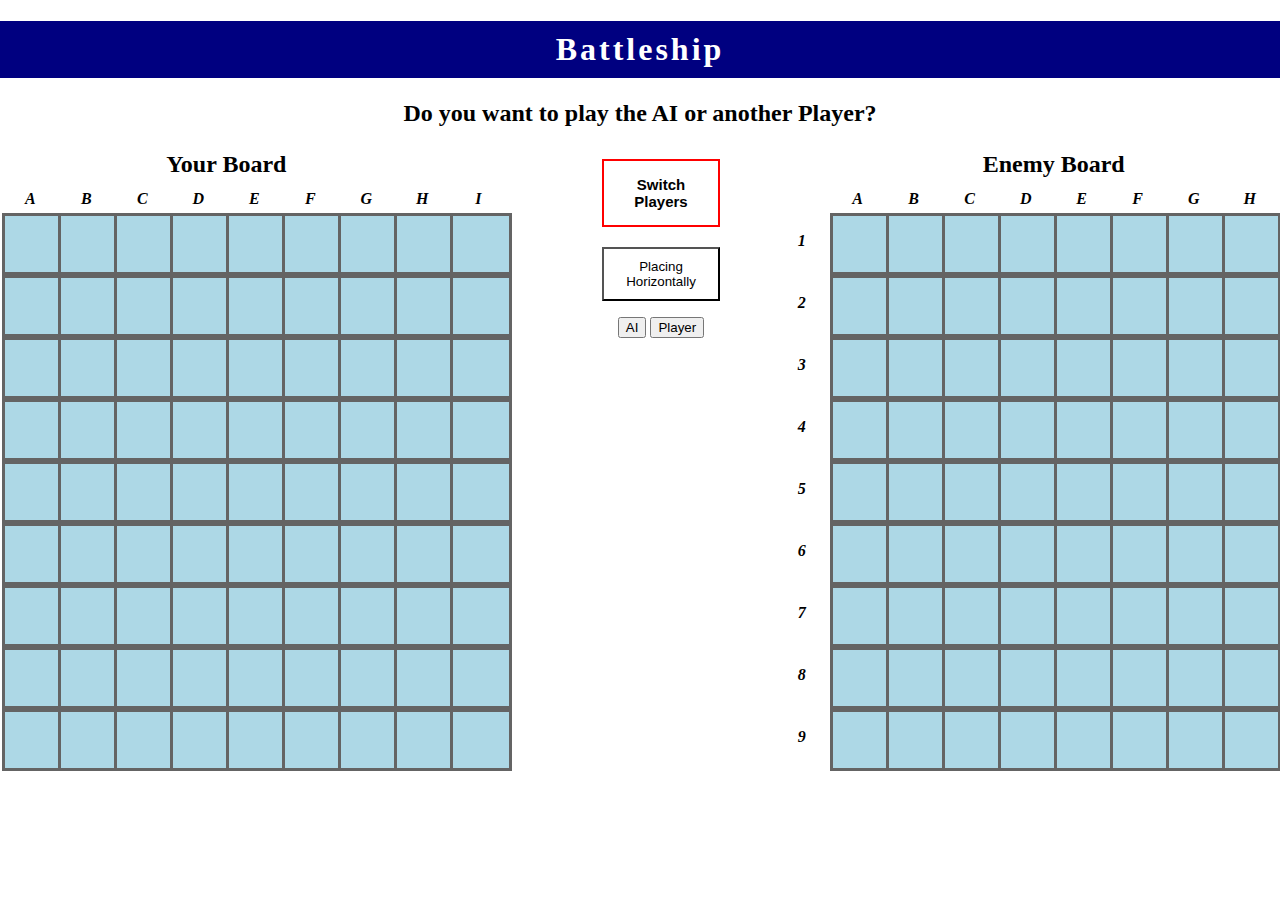
==== board.html @ 64b442ab "Merge branch 'master' of https://github.com/Coldparasite/EECS448_Project02" ====
<!DOCTYPE html>
<html>
<head>
    <link rel="stylesheet" type="text/css" href="style.css" />
	<script src="display.js"></script>
	<script src="battleship.js"></script>
	<script src="animations/particles.js"></script>
	<script src="animations/definitions.js"></script>
	<script src="animations/animation.js"></script>
	<script src="board.js"></script>
</head>
<body>

<h1>Battleship</h1>

<h2 id= "playerChoice">Do you want to play the AI or another Player?</h2>
<h2 id= "AIDifficulty" style= "visibility: hidden; position: absolute">Choose the difficulty of the AI</h2>
<h2 id="numShips" style= "visibility: hidden; position: absolute">How many ships do you want?</h2>
<h2 id="playersTurn"> </h2> <!-- This is where you place Player 1 or Player 2 whenever we swtich turns -->

<p id="ships"> </p>
<div id="interface" class="interface">
    <!-- BOARD B -->
    <div class="boardSeparator">
        <h2 id="boardlabelB", style="text-align: center;">Your Board</h2>
        <div class="grid-container boardB" id="boardB">
            <div class="numLabels">
                <div>1</div>
                <div>2</div>
                <div>3</div>
                <div>4</div>
                <div>5</div>
                <div>6</div>
                <div>7</div>
                <div>8</div>
                <div>9</div>
            </div>
            <div class="columnA">
                <div class="letterLabels" id="sampleCol">A</div>
                <div class="cell empty" id="B11" onclick="clickCheck(2,1,1)" onmouseover = "displayShip(1,1)" onmouseout = "hideShip()"></div>
                <div class="cell empty" id="B12" onclick="clickCheck(2,1,2)" onmouseover = "displayShip(1,2)" onmouseout = "hideShip()"></div>
                <div class="cell empty" id="B13" onclick="clickCheck(2,1,3)" onmouseover = "displayShip(1,3)" onmouseout = "hideShip()"></div>
                <div class="cell empty" id="B14" onclick="clickCheck(2,1,4)" onmouseover = "displayShip(1,4)" onmouseout = "hideShip()"></div>
                <div class="cell empty" id="B15" onclick="clickCheck(2,1,5)" onmouseover = "displayShip(1,5)" onmouseout = "hideShip()"></div>
                <div class="cell empty" id="B16" onclick="clickCheck(2,1,6)" onmouseover = "displayShip(1,6)" onmouseout = "hideShip()"></div>
                <div class="cell empty" id="B17" onclick="clickCheck(2,1,7)" onmouseover = "displayShip(1,7)" onmouseout = "hideShip()"></div>
                <div class="cell empty" id="B18" onclick="clickCheck(2,1,8)" onmouseover = "displayShip(1,8)" onmouseout = "hideShip()"></div>
                <div class="cell empty" id="B19" onclick="clickCheck(2,1,9)" onmouseover = "displayShip(1,9)" onmouseout = "hideShip()"></div>
            </div>
            <div class="columnB">
                <div class="letterLabels">B</div>
                <div class="cell empty" id="B21" onclick="clickCheck(2,2,1)" onmouseover = "displayShip(2,1)" onmouseout = "hideShip()"></div>
                <div class="cell empty" id="B22" onclick="clickCheck(2,2,2)" onmouseover = "displayShip(2,2)" onmouseout = "hideShip()"></div>
                <div class="cell empty" id="B23" onclick="clickCheck(2,2,3)" onmouseover = "displayShip(2,3)" onmouseout = "hideShip()"></div>
                <div class="cell empty" id="B24" onclick="clickCheck(2,2,4)" onmouseover = "displayShip(2,4)" onmouseout = "hideShip()"></div>
                <div class="cell empty" id="B25" onclick="clickCheck(2,2,5)" onmouseover = "displayShip(2,5)" onmouseout = "hideShip()"></div>
                <div class="cell empty" id="B26" onclick="clickCheck(2,2,6)" onmouseover = "displayShip(2,6)" onmouseout = "hideShip()"></div>
                <div class="cell empty" id="B27" onclick="clickCheck(2,2,7)" onmouseover = "displayShip(2,7)" onmouseout = "hideShip()"></div>
                <div class="cell empty" id="B28" onclick="clickCheck(2,2,8)" onmouseover = "displayShip(2,8)" onmouseout = "hideShip()"></div>
                <div class="cell empty" id="B29" onclick="clickCheck(2,2,9)" onmouseover = "displayShip(2,9)" onmouseout = "hideShip()"></div>
            </div>
            <div class="columnC">
                <div class="letterLabels">C</div>
                <div class="cell empty" id="B31" onclick="clickCheck(2,3,1)" onmouseover = "displayShip(3,1)" onmouseout = "hideShip()"></div>
                <div class="cell empty" id="B32" onclick="clickCheck(2,3,2)" onmouseover = "displayShip(3,2)" onmouseout = "hideShip()"></div>
                <div class="cell empty" id="B33" onclick="clickCheck(2,3,3)" onmouseover = "displayShip(3,3)" onmouseout = "hideShip()"></div>
                <div class="cell empty" id="B34" onclick="clickCheck(2,3,4)" onmouseover = "displayShip(3,4)" onmouseout = "hideShip()"></div>
                <div class="cell empty" id="B35" onclick="clickCheck(2,3,5)" onmouseover = "displayShip(3,5)" onmouseout = "hideShip()"></div>
                <div class="cell empty" id="B36" onclick="clickCheck(2,3,6)" onmouseover = "displayShip(3,6)" onmouseout = "hideShip()"></div>
                <div class="cell empty" id="B37" onclick="clickCheck(2,3,7)" onmouseover = "displayShip(3,7)" onmouseout = "hideShip()"></div>
                <div class="cell empty" id="B38" onclick="clickCheck(2,3,8)" onmouseover = "displayShip(3,8)" onmouseout = "hideShip()"></div>
                <div class="cell empty" id="B39" onclick="clickCheck(2,3,9)" onmouseover = "displayShip(3,9)" onmouseout = "hideShip()"></div>
            </div>
            <div class="columnD">
                <div class="letterLabels">D</div>
                <div class="cell empty" id="B41" onclick="clickCheck(2,4,1)" onmouseover = "displayShip(4,1)" onmouseout = "hideShip()"></div>
                <div class="cell empty" id="B42" onclick="clickCheck(2,4,2)" onmouseover = "displayShip(4,2)" onmouseout = "hideShip()"></div>
                <div class="cell empty" id="B43" onclick="clickCheck(2,4,3)" onmouseover = "displayShip(4,3)" onmouseout = "hideShip()"></div>
                <div class="cell empty" id="B44" onclick="clickCheck(2,4,4)" onmouseover = "displayShip(4,4)" onmouseout = "hideShip()"></div>
                <div class="cell empty" id="B45" onclick="clickCheck(2,4,5)" onmouseover = "displayShip(4,5)" onmouseout = "hideShip()"></div>
                <div class="cell empty" id="B46" onclick="clickCheck(2,4,6)" onmouseover = "displayShip(4,6)" onmouseout = "hideShip()"></div>
                <div class="cell empty" id="B47" onclick="clickCheck(2,4,7)" onmouseover = "displayShip(4,7)" onmouseout = "hideShip()"></div>
                <div class="cell empty" id="B48" onclick="clickCheck(2,4,8)" onmouseover = "displayShip(4,8)" onmouseout = "hideShip()"></div>
                <div class="cell empty" id="B49" onclick="clickCheck(2,4,9)" onmouseover = "displayShip(4,9)" onmouseout = "hideShip()"></div>
            </div>
            <div class="columnE">
                <div class="letterLabels">E</div>
                <div class="cell empty" id="B51" onclick="clickCheck(2,5,1)" onmouseover = "displayShip(5,1)" onmouseout = "hideShip()"></div>
                <div class="cell empty" id="B52" onclick="clickCheck(2,5,2)" onmouseover = "displayShip(5,2)" onmouseout = "hideShip()"></div>
                <div class="cell empty" id="B53" onclick="clickCheck(2,5,3)" onmouseover = "displayShip(5,3)" onmouseout = "hideShip()"></div>
                <div class="cell empty" id="B54" onclick="clickCheck(2,5,4)" onmouseover = "displayShip(5,4)" onmouseout = "hideShip()"></div>
                <div class="cell empty" id="B55" onclick="clickCheck(2,5,5)" onmouseover = "displayShip(5,5)" onmouseout = "hideShip()"></div>
                <div class="cell empty" id="B56" onclick="clickCheck(2,5,6)" onmouseover = "displayShip(5,6)" onmouseout = "hideShip()"></div>
                <div class="cell empty" id="B57" onclick="clickCheck(2,5,7)" onmouseover = "displayShip(5,7)" onmouseout = "hideShip()"></div>
                <div class="cell empty" id="B58" onclick="clickCheck(2,5,8)" onmouseover = "displayShip(5,8)" onmouseout = "hideShip()"></div>
                <div class="cell empty" id="B59" onclick="clickCheck(2,5,9)" onmouseover = "displayShip(5,9)" onmouseout = "hideShip()"></div>
            </div>
            <div class="columnF">
                <div class="letterLabels">F</div>
                <div class="cell empty" id="B61" onclick="clickCheck(2,6,1)" onmouseover = "displayShip(6,1)" onmouseout = "hideShip()"></div>
                <div class="cell empty" id="B62" onclick="clickCheck(2,6,2)" onmouseover = "displayShip(6,2)" onmouseout = "hideShip()"></div>
                <div class="cell empty" id="B63" onclick="clickCheck(2,6,3)" onmouseover = "displayShip(6,3)" onmouseout = "hideShip()"></div>
                <div class="cell empty" id="B64" onclick="clickCheck(2,6,4)" onmouseover = "displayShip(6,4)" onmouseout = "hideShip()"></div>
                <div class="cell empty" id="B65" onclick="clickCheck(2,6,5)" onmouseover = "displayShip(6,5)" onmouseout = "hideShip()"></div>
                <div class="cell empty" id="B66" onclick="clickCheck(2,6,6)" onmouseover = "displayShip(6,6)" onmouseout = "hideShip()"></div>
                <div class="cell empty" id="B67" onclick="clickCheck(2,6,7)" onmouseover = "displayShip(6,7)" onmouseout = "hideShip()"></div>
                <div class="cell empty" id="B68" onclick="clickCheck(2,6,8)" onmouseover = "displayShip(6,8)" onmouseout = "hideShip()"></div>
                <div class="cell empty" id="B69" onclick="clickCheck(2,6,9)" onmouseover = "displayShip(6,9)" onmouseout = "hideShip()"></div>
            </div>
            <div class="columnG">
                <div class="letterLabels">G</div>
                <div class="cell empty" id="B71" onclick="clickCheck(2,7,1)" onmouseover = "displayShip(7,1)" onmouseout = "hideShip()"></div>
                <div class="cell empty" id="B72" onclick="clickCheck(2,7,2)" onmouseover = "displayShip(7,2)" onmouseout = "hideShip()"></div>
                <div class="cell empty" id="B73" onclick="clickCheck(2,7,3)" onmouseover = "displayShip(7,3)" onmouseout = "hideShip()"></div>
                <div class="cell empty" id="B74" onclick="clickCheck(2,7,4)" onmouseover = "displayShip(7,4)" onmouseout = "hideShip()"></div>
                <div class="cell empty" id="B75" onclick="clickCheck(2,7,5)" onmouseover = "displayShip(7,5)" onmouseout = "hideShip()"></div>
				<div class="cell empty" id="B76" onclick="clickCheck(2,7,6)" onmouseover = "displayShip(7,6)" onmouseout = "hideShip()"></div>
                <div class="cell empty" id="B77" onclick="clickCheck(2,7,7)" onmouseover = "displayShip(7,7)" onmouseout = "hideShip()"></div>
                <div class="cell empty" id="B78" onclick="clickCheck(2,7,8)" onmouseover = "displayShip(7,8)" onmouseout = "hideShip()"></div>
                <div class="cell empty" id="B79" onclick="clickCheck(2,7,9)" onmouseover = "displayShip(7,9)" onmouseout = "hideShip()"></div>
            </div>
            <div class="columnH">
                <div class="letterLabels">H</div>
                <div class="cell empty" id="B81" onclick="clickCheck(2,8,1)" onmouseover = "displayShip(8,1)" onmouseout = "hideShip()"></div>
                <div class="cell empty" id="B82" onclick="clickCheck(2,8,2)" onmouseover = "displayShip(8,2)" onmouseout = "hideShip()"></div>
                <div class="cell empty" id="B83" onclick="clickCheck(2,8,3)" onmouseover = "displayShip(8,3)" onmouseout = "hideShip()"></div>
                <div class="cell empty" id="B84" onclick="clickCheck(2,8,4)" onmouseover = "displayShip(8,4)" onmouseout = "hideShip()"></div>
                <div class="cell empty" id="B85" onclick="clickCheck(2,8,5)" onmouseover = "displayShip(8,5)" onmouseout = "hideShip()"></div>
                <div class="cell empty" id="B86" onclick="clickCheck(2,8,6)" onmouseover = "displayShip(8,6)" onmouseout = "hideShip()"></div>
                <div class="cell empty" id="B87" onclick="clickCheck(2,8,7)" onmouseover = "displayShip(8,7)" onmouseout = "hideShip()"></div>
                <div class="cell empty" id="B88" onclick="clickCheck(2,8,8)" onmouseover = "displayShip(8,8)" onmouseout = "hideShip()"></div>
                <div class="cell empty" id="B89" onclick="clickCheck(2,8,9)" onmouseover = "displayShip(8,9)" onmouseout = "hideShip()"></div>
            </div>
            <div class="columnI">
                <div class="letterLabels">I</div>
                <div class="cell empty" id="B91" onclick="clickCheck(2,9,1)" onmouseover = "displayShip(9,1)" onmouseout = "hideShip()"></div>
                <div class="cell empty" id="B92" onclick="clickCheck(2,9,2)" onmouseover = "displayShip(9,2)" onmouseout = "hideShip()"></div>
                <div class="cell empty" id="B93" onclick="clickCheck(2,9,3)" onmouseover = "displayShip(9,3)" onmouseout = "hideShip()"></div>
                <div class="cell empty" id="B94" onclick="clickCheck(2,9,4)" onmouseover = "displayShip(9,4)" onmouseout = "hideShip()"></div>
                <div class="cell empty" id="B95" onclick="clickCheck(2,9,5)" onmouseover = "displayShip(9,5)" onmouseout = "hideShip()"></div>
                <div class="cell empty" id="B96" onclick="clickCheck(2,9,6)" onmouseover = "displayShip(9,6)" onmouseout = "hideShip()"></div>
                <div class="cell empty" id="B97" onclick="clickCheck(2,9,7)" onmouseover = "displayShip(9,7)" onmouseout = "hideShip()"></div>
                <div class="cell empty" id="B98" onclick="clickCheck(2,9,8)" onmouseover = "displayShip(9,8)" onmouseout = "hideShip()"></div>
                <div class="cell empty" id="B99" onclick="clickCheck(2,9,9)" onmouseover = "displayShip(9,9)" onmouseout = "hideShip()"></div>
            </div>

        </div>
    </div>

	<div id="buttons" class="buttons">
    <button id="ready" onclick="drawBoards()" style="display:none">Ready</button>
    <button id="switch" onclick="switchPlayer()">Switch Players</button>
    <br>
    <button onclick="toggleDirection()" id="toggleDir">Placing Horizontally</button>


<div class= "playerButtons">
    <button onclick= "AIChoice(1)" id= "1Button">AI</button>
    <button onclick= "AIChoice(2)" id= "2Button">Player</button>
</div>

<div class= "difficultyButtons" id= "visibleButtons" style= "visibility: hidden">
    <button onclick= "AILevel(1)" id= "1Difficulty">Easy</button>
    <button onclick= "AILevel(2)" id= "2Difficulty">Medium</button>
    <button onclick= "AILevel(3)" id= "3Difficulty">Hard</button>

</div>

<div class="shipButtons" id= "visibleButtons2" style= "visibility: hidden">
    <button onclick="numShipFunction(1)" id="1Ship">1</button>
    <button onclick="numShipFunction(2)" id="2Ship">2</button>
    <button onclick="numShipFunction(3)" id="3Ship">3</button>
    <button onclick="numShipFunction(4)" id="4Ship">4</button>
    <button onclick="numShipFunction(5)" id="5Ship">5</button>
</div>
<h2 id="result"></h2>

<br>
</div>

    <!-- BOARD A -->
    <div class="boardSeparator">
        <h2 id="boardlabelA", style="text-align: center;">Enemy Board</h2>
        <div class="grid-container boardA" id="boardA">
            <div class="numLabels">
                <div>1</div>
                <div>2</div>
                <div>3</div>
                <div>4</div>
                <div>5</div>
                <div>6</div>
                <div>7</div>
                <div>8</div>
                <div>9</div>
            </div>
            <div class="columnA">
                <div class="letterLabels">A</div>
                <div class="cell empty" id="A11" onclick="clickCheck(1,1,1)"></div>
                <div class="cell empty" id="A12" onclick="clickCheck(1,1,2)"></div>
                <div class="cell empty" id="A13" onclick="clickCheck(1,1,3)"></div>
                <div class="cell empty" id="A14" onclick="clickCheck(1,1,4)"></div>
                <div class="cell empty" id="A15" onclick="clickCheck(1,1,5)"></div>
                <div class="cell empty" id="A16" onclick="clickCheck(1,1,6)"></div>
                <div class="cell empty" id="A17" onclick="clickCheck(1,1,7)"></div>
                <div class="cell empty" id="A18" onclick="clickCheck(1,1,8)"></div>
                <div class="cell empty" id="A19" onclick="clickCheck(1,1,9)"></div>
            </div>
            <div class="columnB">
                <div class="letterLabels">B</div>
                <div class="cell empty" id="A21" onclick="clickCheck(1,2,1)"></div>
                <div class="cell empty" id="A22" onclick="clickCheck(1,2,2)"></div>
                <div class="cell empty" id="A23" onclick="clickCheck(1,2,3)"></div>
                <div class="cell empty" id="A24" onclick="clickCheck(1,2,4)"></div>
                <div class="cell empty" id="A25" onclick="clickCheck(1,2,5)"></div>
                <div class="cell empty" id="A26" onclick="clickCheck(1,2,6)"></div>
                <div class="cell empty" id="A27" onclick="clickCheck(1,2,7)"></div>
                <div class="cell empty" id="A28" onclick="clickCheck(1,2,8)"></div>
                <div class="cell empty" id="A29" onclick="clickCheck(1,2,9)"></div>
            </div>
            <div class="columnC">
                <div class="letterLabels">C</div>
                <div class="cell empty" id="A31" onclick="clickCheck(1,3,1)"></div>
                <div class="cell empty" id="A32" onclick="clickCheck(1,3,2)"></div>
                <div class="cell empty" id="A33" onclick="clickCheck(1,3,3)"></div>
                <div class="cell empty" id="A34" onclick="clickCheck(1,3,4)"></div>
                <div class="cell empty" id="A35" onclick="clickCheck(1,3,5)"></div>
                <div class="cell empty" id="A36" onclick="clickCheck(1,3,6)"></div>
                <div class="cell empty" id="A37" onclick="clickCheck(1,3,7)"></div>
                <div class="cell empty" id="A38" onclick="clickCheck(1,3,8)"></div>
                <div class="cell empty" id="A39" onclick="clickCheck(1,3,9)"></div>
            </div>
            <div class="columnD">
                <div class="letterLabels">D</div>
                <div class="cell empty" id="A41" onclick="clickCheck(1,4,1)"></div>
                <div class="cell empty" id="A42" onclick="clickCheck(1,4,2)"></div>
                <div class="cell empty" id="A43" onclick="clickCheck(1,4,3)"></div>
                <div class="cell empty" id="A44" onclick="clickCheck(1,4,4)"></div>
                <div class="cell empty" id="A45" onclick="clickCheck(1,4,5)"></div>
                <div class="cell empty" id="A46" onclick="clickCheck(1,4,6)"></div>
                <div class="cell empty" id="A47" onclick="clickCheck(1,4,7)"></div>
                <div class="cell empty" id="A48" onclick="clickCheck(1,4,8)"></div>
                <div class="cell empty" id="A49" onclick="clickCheck(1,4,9)"></div>
            </div>
            <div class="columnE">
                <div class="letterLabels">E</div>
                <div class="cell empty" id="A51" onclick="clickCheck(1,5,1)"></div>
                <div class="cell empty" id="A52" onclick="clickCheck(1,5,2)"></div>
                <div class="cell empty" id="A53" onclick="clickCheck(1,5,3)"></div>
                <div class="cell empty" id="A54" onclick="clickCheck(1,5,4)"></div>
                <div class="cell empty" id="A55" onclick="clickCheck(1,5,5)"></div>
                <div class="cell empty" id="A56" onclick="clickCheck(1,5,6)"></div>
                <div class="cell empty" id="A57" onclick="clickCheck(1,5,7)"></div>
                <div class="cell empty" id="A58" onclick="clickCheck(1,5,8)"></div>
                <div class="cell empty" id="A59" onclick="clickCheck(1,5,9)"></div>
            </div>
            <div class="columnF">
                <div class="letterLabels">F</div>
                <div class="cell empty" id="A61" onclick="clickCheck(1,6,1)"></div>
                <div class="cell empty" id="A62" onclick="clickCheck(1,6,2)"></div>
                <div class="cell empty" id="A63" onclick="clickCheck(1,6,3)"></div>
                <div class="cell empty" id="A64" onclick="clickCheck(1,6,4)"></div>
                <div class="cell empty" id="A65" onclick="clickCheck(1,6,5)"></div>
                <div class="cell empty" id="A66" onclick="clickCheck(1,6,6)"></div>
                <div class="cell empty" id="A67" onclick="clickCheck(1,6,7)"></div>
                <div class="cell empty" id="A68" onclick="clickCheck(1,6,8)"></div>
                <div class="cell empty" id="A69" onclick="clickCheck(1,6,9)"></div>
            </div>
            <div class="columnG">
                <div class="letterLabels">G</div>
                <div class="cell empty" id="A71" onclick="clickCheck(1,7,1)"></div>
                <div class="cell empty" id="A72" onclick="clickCheck(1,7,2)"></div>
                <div class="cell empty" id="A73" onclick="clickCheck(1,7,3)"></div>
                <div class="cell empty" id="A74" onclick="clickCheck(1,7,4)"></div>
                <div class="cell empty" id="A75" onclick="clickCheck(1,7,5)"></div>
                <div class="cell empty" id="A76" onclick="clickCheck(1,7,6)"></div>
                <div class="cell empty" id="A77" onclick="clickCheck(1,7,7)"></div>
                <div class="cell empty" id="A78" onclick="clickCheck(1,7,8)"></div>
                <div class="cell empty" id="A79" onclick="clickCheck(1,7,9)"></div>
            </div>
            <div class="columnH">
                <div class="letterLabels">H</div>
                <div class="cell empty" id="A81" onclick="clickCheck(1,8,1)"></div>
                <div class="cell empty" id="A82" onclick="clickCheck(1,8,2)"></div>
                <div class="cell empty" id="A83" onclick="clickCheck(1,8,3)"></div>
                <div class="cell empty" id="A84" onclick="clickCheck(1,8,4)"></div>
                <div class="cell empty" id="A85" onclick="clickCheck(1,8,5)"></div>
                <div class="cell empty" id="A86" onclick="clickCheck(1,8,6)"></div>
                <div class="cell empty" id="A87" onclick="clickCheck(1,8,7)"></div>
                <div class="cell empty" id="A88" onclick="clickCheck(1,8,8)"></div>
                <div class="cell empty" id="A89" onclick="clickCheck(1,8,9)"></div>
            </div>
            <div class="columnI">
                <div class="letterLabels">I</div>
                <div class="cell empty" id="A91" onclick="clickCheck(1,9,1)"></div>
                <div class="cell empty" id="A92" onclick="clickCheck(1,9,2)"></div>
                <div class="cell empty" id="A93" onclick="clickCheck(1,9,3)"></div>
                <div class="cell empty" id="A94" onclick="clickCheck(1,9,4)"></div>
                <div class="cell empty" id="A95" onclick="clickCheck(1,9,5)"></div>
                <div class="cell empty" id="A96" onclick="clickCheck(1,9,6)"></div>
                <div class="cell empty" id="A97" onclick="clickCheck(1,9,7)"></div>
                <div class="cell empty" id="A98" onclick="clickCheck(1,9,8)"></div>
                <div class="cell empty" id="A99" onclick="clickCheck(1,9,9)"></div>
            </div>
        </div>
    </div>
 </div>
  <!-- Player ships -->
  <img id = "firstShip" src = "assets/patrolship.png" style = "visibility: hidden;position:absolute;z-index: 2; left: 100; top: 100; width: 56px; height: 56px;pointer-events: none; overflow:hidden">
  <img id = "secondShip" src = "assets/submarine.png" style = "visibility: hidden;position:absolute;z-index: 2; left: 100; top: 100; width: 112px; height: 56px;pointer-events: none;overflow:hidden">
  <img id = "thirdShip" src = "assets/cruiser.png" style = "visibility: hidden;position:absolute;z-index: 2; left: 100; top: 100; width: 168px; height: 56px;pointer-events: none;overflow:hidden">
  <img id = "fourthShip" src = "assets/battleship.png" style = "visibility: hidden;position:absolute;z-index: 2; left: 100; top: 100; width: 224px; height: 56px;pointer-events: none;overflow:hidden">
  <img id = "fifthShip" src = "assets/aircarrier.png" style = "visibility: hidden;position:absolute;z-index: 2; left: 100; top: 100; width: 280px; height: 56px;pointer-events: none;overflow:hidden">

  <!-- Default hit animation frames -->
  <img id = "hit1" src = "assets/Animations/hit1.png" style = "visibility: hidden;position:absolute;width: 56px; height: 56px;pointer-events: none;">
  <img id = "hit2" src = "assets/Animations/hit2.png" style = "visibility: hidden;position:absolute;width: 56px; height: 56px;pointer-events: none;">
  <img id = "hit3" src = "assets/Animations/hit3.png" style = "visibility: hidden;position:absolute;width: 56px; height: 56px;pointer-events: none;">
  <img id = "hit4" src = "assets/Animations/hit4.png" style = "visibility: hidden;position:absolute;width: 56px; height: 56px;pointer-events: none;">
  <img id = "hit5" src = "assets/Animations/hit5.png" style = "visibility: hidden;position:absolute;width: 56px; height: 56px;pointer-events: none;">
  <img id = "hit6" src = "assets/Animations/hit6.png" style = "visibility: hidden;position:absolute;width: 56px; height: 56px;pointer-events: none;">
  <img id = "hit7" src = "assets/Animations/hit7.png" style = "visibility: hidden;position:absolute;width: 56px; height: 56px;pointer-events: none;">
  <img id = "hit8" src = "assets/Animations/hit8.png" style = "visibility: hidden;position:absolute;width: 56px; height: 56px;pointer-events: none;">

  <!-- Default splash animation frames-->
  <img id = "splash1" src = "assets/Animations/splash1.png" style = "visibility: hidden;position:absolute;width: 56px; height: 56px;pointer-events: none;">
  <img id = "splash2" src = "assets/Animations/splash2.png" style = "visibility: hidden;position:absolute;width: 56px; height: 56px;pointer-events: none;">
  <img id = "splash3" src = "assets/Animations/splash3.png" style = "visibility: hidden;position:absolute;width: 56px; height: 56px;pointer-events: none;">
  <img id = "splash4" src = "assets/Animations/splash4.png" style = "visibility: hidden;position:absolute;width: 56px; height: 56px;pointer-events: none;">
  <img id = "splash5" src = "assets/Animations/splash5.png" style = "visibility: hidden;position:absolute;width: 56px; height: 56px;pointer-events: none;">

  <canvas id="canvas" width=1445 height=1050 class="canvas"></canvas>

  <img id = "ship2death1" src = "assets/Animations/ship2death1.png" style = "visibility: hidden;position:absolute;width: 112px; height: 56px;pointer-events: none;">
  <img id = "ship2death2" src = "assets/Animations/ship2death2.png" style = "visibility: hidden;position:absolute;width: 112px; height: 56px;pointer-events: none;">
  <img id = "ship2death3" src = "assets/Animations/ship2death3.png" style = "visibility: hidden;position:absolute;width: 112px; height: 56px;pointer-events: none;">
  <img id = "ship2death4" src = "assets/Animations/ship2death4.png" style = "visibility: hidden;position:absolute;width: 112px; height: 56px;pointer-events: none;">
  <img id = "ship2death5" src = "assets/Animations/ship2death5.png" style = "visibility: hidden;position:absolute;width: 112px; height: 56px;pointer-events: none;">
  <img id = "ship2death6" src = "assets/Animations/ship2death6.png" style = "visibility: hidden;position:absolute;width: 112px; height: 56px;pointer-events: none;">

  <img id = "ship3death1" src = "assets/Animations/ship3death1.png" style = "visibility: hidden;position:absolute;width: 168px; height: 56px;pointer-events: none;">
  <img id = "ship3death2" src = "assets/Animations/ship3death2.png" style = "visibility: hidden;position:absolute;width: 168px; height: 56px;pointer-events: none;">
  <img id = "ship3death3" src = "assets/Animations/ship3death3.png" style = "visibility: hidden;position:absolute;width: 168px; height: 56px;pointer-events: none;">
  <img id = "ship3death4" src = "assets/Animations/ship3death4.png" style = "visibility: hidden;position:absolute;width: 168px; height: 56px;pointer-events: none;">
  <img id = "ship3death5" src = "assets/Animations/ship3death5.png" style = "visibility: hidden;position:absolute;width: 168px; height: 56px;pointer-events: none;">
  <img id = "ship3death6" src = "assets/Animations/ship3death6.png" style = "visibility: hidden;position:absolute;width: 168px; height: 56px;pointer-events: none;">

  <img id = "ship4death1" src = "assets/Animations/ship4death1.png" style = "visibility: hidden;position:absolute;width: 224px; height: 56px;pointer-events: none;">
  <img id = "ship4death2" src = "assets/Animations/ship4death2.png" style = "visibility: hidden;position:absolute;width: 224px; height: 56px;pointer-events: none;">
  <img id = "ship4death3" src = "assets/Animations/ship4death3.png" style = "visibility: hidden;position:absolute;width: 224px; height: 56px;pointer-events: none;">
  <img id = "ship4death4" src = "assets/Animations/ship4death4.png" style = "visibility: hidden;position:absolute;width: 224px; height: 56px;pointer-events: none;">
  <img id = "ship4death5" src = "assets/Animations/ship4death5.png" style = "visibility: hidden;position:absolute;width: 224px; height: 56px;pointer-events: none;">
  <img id = "ship4death6" src = "assets/Animations/ship4death6.png" style = "visibility: hidden;position:absolute;width: 224px; height: 56px;pointer-events: none;">

  <img id = "ship5death1" src = "assets/Animations/ship5death1.png" style = "visibility: hidden;position:absolute;width: 280px; height: 56px;pointer-events: none;">
  <img id = "ship5death2" src = "assets/Animations/ship5death2.png" style = "visibility: hidden;position:absolute;width: 280px; height: 56px;pointer-events: none;">
  <img id = "ship5death3" src = "assets/Animations/ship5death3.png" style = "visibility: hidden;position:absolute;width: 280px; height: 56px;pointer-events: none;">
  <img id = "ship5death4" src = "assets/Animations/ship5death4.png" style = "visibility: hidden;position:absolute;width: 280px; height: 56px;pointer-events: none;">
  <img id = "ship5death5" src = "assets/Animations/ship5death5.png" style = "visibility: hidden;position:absolute;width: 280px; height: 56px;pointer-events: none;">
  <img id = "ship5death6" src = "assets/Animations/ship5death6.png" style = "visibility: hidden;position:absolute;width: 280px; height: 56px;pointer-events: none;">

  <audio id = "backGroundMusic">
    <source src = "assets/battleshipMusic.mp4" type = "audio/mpeg">
  </audio>

  <script>
    var musicBack = document.getElementById("backGroundMusic");
    musicBack.volume = 0.1;
    musicBack.play();
    musicBack.loop = true;
  </script>
 </body>
</html>
---- style.css ----
html, body {
	width: 100%;
	height: 100%;
	margin: 0;
	overflow: hidden;
	display: block;
}

p {
	margin-block-start: 0.5em;
    margin-block-end: 0.5em;
}

h1{
    text-align: center;
    color: white;
    background-color:navy;
    padding: 10px;
    letter-spacing: 3px;
}

h2 {
	margin-block-start: 0.5em;
    margin-block-end: 0.5em;
    text-align: center;
}

.interface {
	display: flex;
	justify-content: center;
}

.buttons {
	padding-left: 96px;
	padding-right: 54px;
}

.shipButtons {
    text-align: center;
}

.playerButtons{
	padding-top: 16px;
    text-align: center;
}

.difficultyButtons{
	display: none;
    text-align: center;
}

#ships {
    text-align: center;
}

.letterLabels{
    font-style: oblique;
    font-weight: bold;
    text-align: center;
    padding-bottom: 5px;
    z-index: 1;
}

.canvas {
	left: 0px;
	top: 0px;
	pointer-events: none;
	position: absolute;
	z-index: 3;
}

.numLabels {
    font-style: oblique;
    font-weight: bold;
    padding-top: 20px;
}

.grid-container {
    display: grid;
    grid-template-columns: repeat(10, 56px);
	justify-content: center;
}

.numLabels{
    font-style: oblique;
    font-weight: bold;
    line-height: 62px;
    text-align: center;
}

.column {
    display: table-row;
}

.cell {
  border: 3px solid rgb(100, 100, 100);
  color: white;
  text-align: center;
  vertical-align: middle;
  line-height: 56px;
  height: 56px;
  width: 56px;
}
#buttons{
  text-align: center;
  padding-bottom: 16px;

}
#switch {
    border: 2px solid red;
    color: black;
    background-color: white;
    font-size: 15px;
    font-weight: bold;
    text-align: center;
    padding: 15px 30px;
    margin-top: 20px;
    margin-bottom: 20px;
    align-content: center;
}

#ready{
    border: 2px solid red;
    color: black;
    background-color: white;
    font-size: 15px;
    font-weight: bold;
    text-align: center;
    padding: 15px 30px;
    margin-top: 20px;
    margin-bottom: 20px;
    align-content: center;
}
#boardContainer{
  display:flex;
  justify-content: center

}

#switch:hover, #ready:hover {
    background-color: red;
    border: none;
    color: white;
    padding: 17px 32px;
    cursor: pointer;
}

.red{
    background-color: red;
}

.grey{
    background-color: darkgray;
}

.empty{
    background-color: lightblue;
}

.miss{
    background-color:rgb(4, 54, 100);
}
.sunk{
    background-color:rgb(24, 27, 33);
}

#result{
    text-align: center;
    font-size: large;
    font-weight: bold;
    color: blue;
}
#toggleDir {
    background-color: white;
    padding: 10px;
    color: black;
}

#toggleDir:hover {
    background-color: lightblue;
}

}
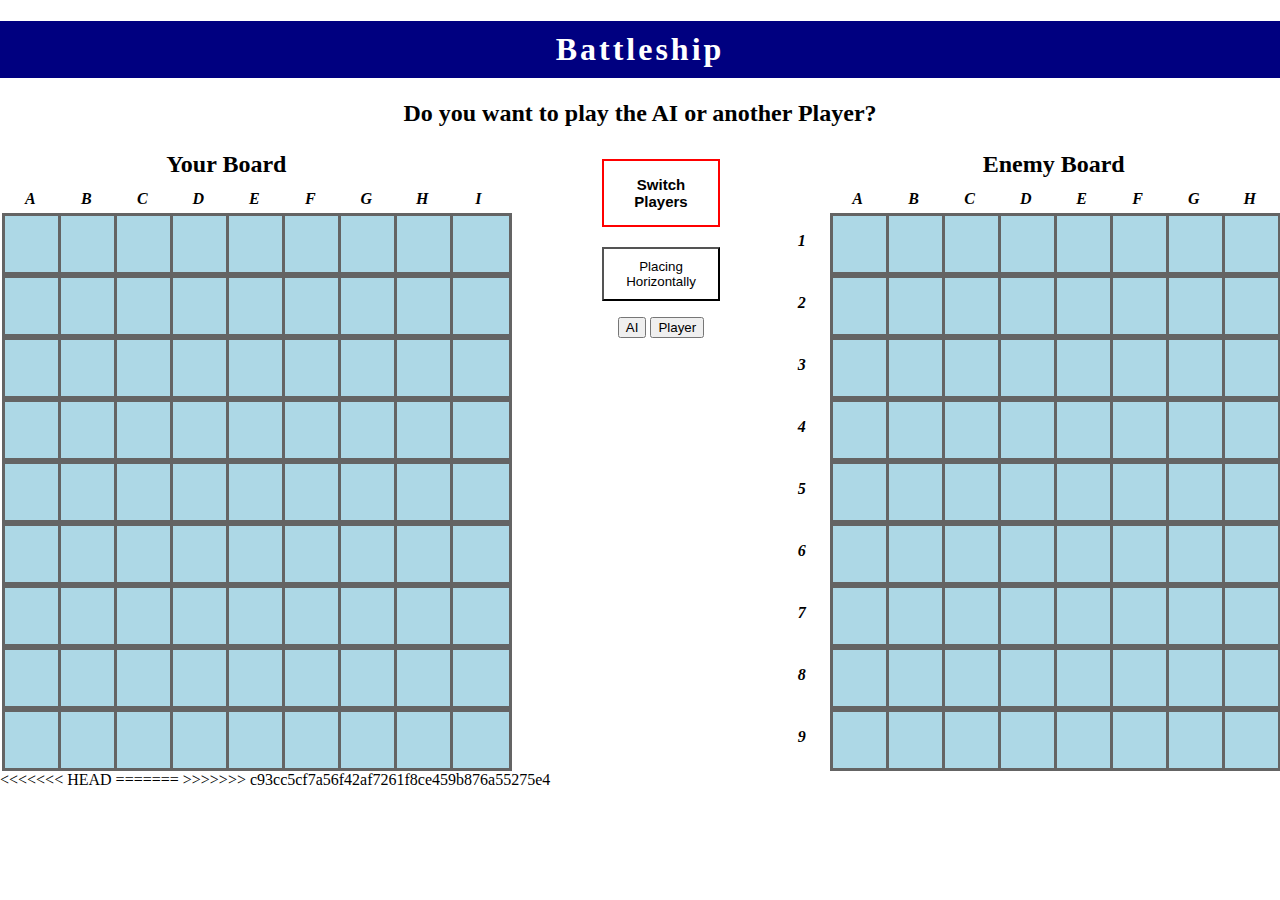
==== commit 1845bcbd: "Fixed merge conflict" ====
--- a/board.html
+++ b/board.html
@@ -330,6 +330,7 @@
 
   <canvas id="canvas" width=1445 height=1050 class="canvas"></canvas>
 
+  <!-- Default destruction animation frames for the Submarine-->
   <img id = "ship2death1" src = "assets/Animations/ship2death1.png" style = "visibility: hidden;position:absolute;width: 112px; height: 56px;pointer-events: none;">
   <img id = "ship2death2" src = "assets/Animations/ship2death2.png" style = "visibility: hidden;position:absolute;width: 112px; height: 56px;pointer-events: none;">
   <img id = "ship2death3" src = "assets/Animations/ship2death3.png" style = "visibility: hidden;position:absolute;width: 112px; height: 56px;pointer-events: none;">
@@ -337,6 +338,7 @@
   <img id = "ship2death5" src = "assets/Animations/ship2death5.png" style = "visibility: hidden;position:absolute;width: 112px; height: 56px;pointer-events: none;">
   <img id = "ship2death6" src = "assets/Animations/ship2death6.png" style = "visibility: hidden;position:absolute;width: 112px; height: 56px;pointer-events: none;">
 
+  <!-- Default destruction animation frames for the Cruiser-->
   <img id = "ship3death1" src = "assets/Animations/ship3death1.png" style = "visibility: hidden;position:absolute;width: 168px; height: 56px;pointer-events: none;">
   <img id = "ship3death2" src = "assets/Animations/ship3death2.png" style = "visibility: hidden;position:absolute;width: 168px; height: 56px;pointer-events: none;">
   <img id = "ship3death3" src = "assets/Animations/ship3death3.png" style = "visibility: hidden;position:absolute;width: 168px; height: 56px;pointer-events: none;">
@@ -344,6 +346,7 @@
   <img id = "ship3death5" src = "assets/Animations/ship3death5.png" style = "visibility: hidden;position:absolute;width: 168px; height: 56px;pointer-events: none;">
   <img id = "ship3death6" src = "assets/Animations/ship3death6.png" style = "visibility: hidden;position:absolute;width: 168px; height: 56px;pointer-events: none;">
 
+  <!-- Default destruction animation frames for the Battleship-->
   <img id = "ship4death1" src = "assets/Animations/ship4death1.png" style = "visibility: hidden;position:absolute;width: 224px; height: 56px;pointer-events: none;">
   <img id = "ship4death2" src = "assets/Animations/ship4death2.png" style = "visibility: hidden;position:absolute;width: 224px; height: 56px;pointer-events: none;">
   <img id = "ship4death3" src = "assets/Animations/ship4death3.png" style = "visibility: hidden;position:absolute;width: 224px; height: 56px;pointer-events: none;">
@@ -351,6 +354,7 @@
   <img id = "ship4death5" src = "assets/Animations/ship4death5.png" style = "visibility: hidden;position:absolute;width: 224px; height: 56px;pointer-events: none;">
   <img id = "ship4death6" src = "assets/Animations/ship4death6.png" style = "visibility: hidden;position:absolute;width: 224px; height: 56px;pointer-events: none;">
 
+  <!-- Default destruction animation frames for the Aircraft carrier-->
   <img id = "ship5death1" src = "assets/Animations/ship5death1.png" style = "visibility: hidden;position:absolute;width: 280px; height: 56px;pointer-events: none;">
   <img id = "ship5death2" src = "assets/Animations/ship5death2.png" style = "visibility: hidden;position:absolute;width: 280px; height: 56px;pointer-events: none;">
   <img id = "ship5death3" src = "assets/Animations/ship5death3.png" style = "visibility: hidden;position:absolute;width: 280px; height: 56px;pointer-events: none;">
@@ -358,15 +362,18 @@
   <img id = "ship5death5" src = "assets/Animations/ship5death5.png" style = "visibility: hidden;position:absolute;width: 280px; height: 56px;pointer-events: none;">
   <img id = "ship5death6" src = "assets/Animations/ship5death6.png" style = "visibility: hidden;position:absolute;width: 280px; height: 56px;pointer-events: none;">
 
+<<<<<<< HEAD
   <audio id = "backGroundMusic">
     <source src = "assets/battleshipMusic.mp4" type = "audio/mpeg">
   </audio>
 
   <script>
     var musicBack = document.getElementById("backGroundMusic");
-    musicBack.volume = 0.1;
+    musicBack.volume = 0;
     musicBack.play();
     musicBack.loop = true;
   </script>
+=======
+>>>>>>> c93cc5cf7a56f42af7261f8ce459b876a55275e4
  </body>
 </html>
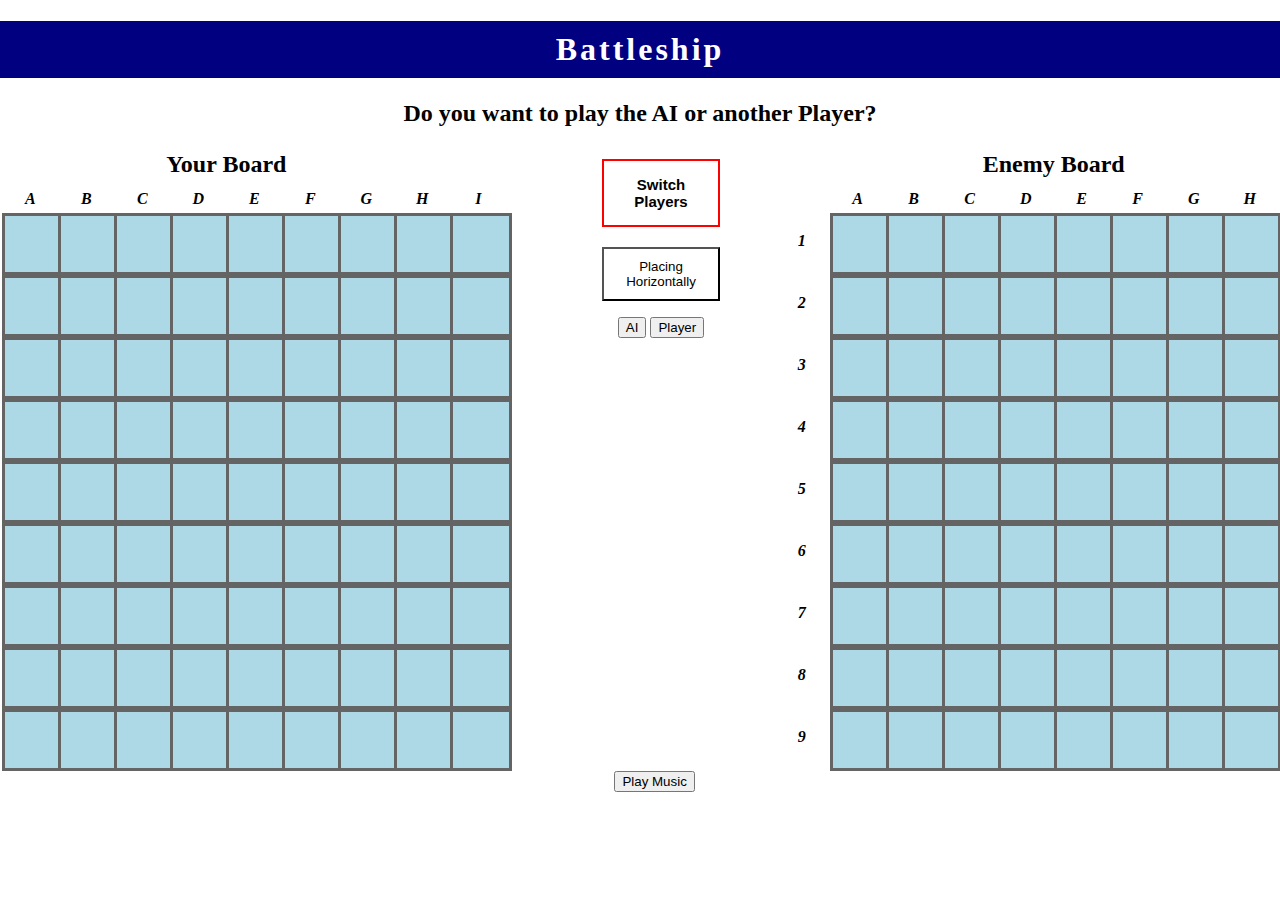
==== commit b729909d: "Added music button" ====
--- a/board.html
+++ b/board.html
@@ -362,18 +362,10 @@
   <img id = "ship5death5" src = "assets/Animations/ship5death5.png" style = "visibility: hidden;position:absolute;width: 280px; height: 56px;pointer-events: none;">
   <img id = "ship5death6" src = "assets/Animations/ship5death6.png" style = "visibility: hidden;position:absolute;width: 280px; height: 56px;pointer-events: none;">
 
-<<<<<<< HEAD
   <audio id = "backGroundMusic">
-    <source src = "assets/battleshipMusic.mp4" type = "audio/mpeg">
+    <source src = "assets/battleshipMusic.mp4" type = "audio/mpeg" >
   </audio>
 
-  <script>
-    var musicBack = document.getElementById("backGroundMusic");
-    musicBack.volume = 0;
-    musicBack.play();
-    musicBack.loop = true;
-  </script>
-=======
->>>>>>> c93cc5cf7a56f42af7261f8ce459b876a55275e4
+  <button id = "playMusicButton" onclick = "startBackgroundMusic()" type = "button" style = "left:48%;position:absolute;">Play Music</button>
  </body>
 </html>
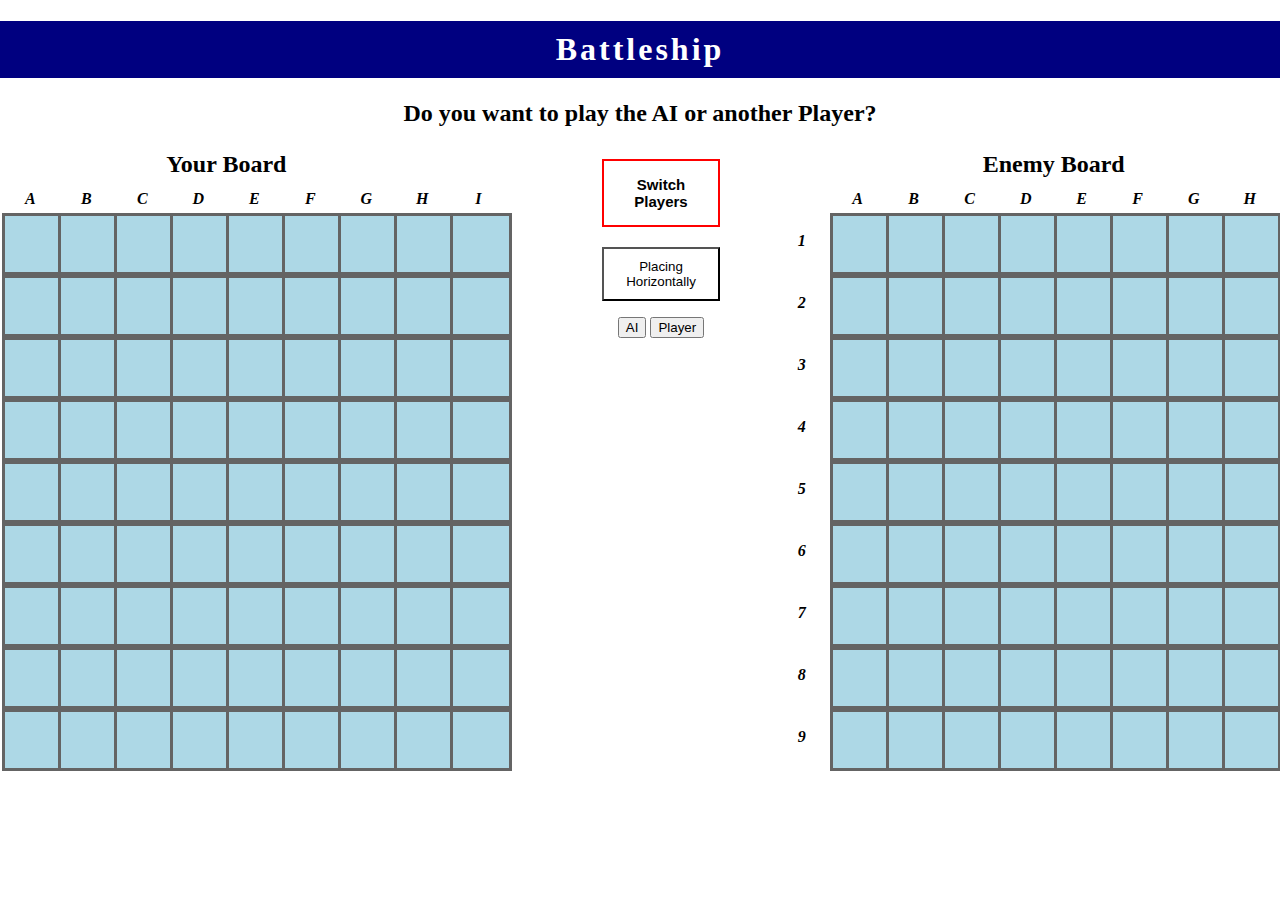
==== commit e84b7782: "sound effects" ====
--- a/board.html
+++ b/board.html
@@ -8,6 +8,7 @@
 	<script src="animations/definitions.js"></script>
 	<script src="animations/animation.js"></script>
 	<script src="board.js"></script>
+	<script src="sounds.js"></script>
 </head>
 <body>
 
@@ -330,7 +331,6 @@
 
   <canvas id="canvas" width=1445 height=1050 class="canvas"></canvas>
 
-  <!-- Default destruction animation frames for the Submarine-->
   <img id = "ship2death1" src = "assets/Animations/ship2death1.png" style = "visibility: hidden;position:absolute;width: 112px; height: 56px;pointer-events: none;">
   <img id = "ship2death2" src = "assets/Animations/ship2death2.png" style = "visibility: hidden;position:absolute;width: 112px; height: 56px;pointer-events: none;">
   <img id = "ship2death3" src = "assets/Animations/ship2death3.png" style = "visibility: hidden;position:absolute;width: 112px; height: 56px;pointer-events: none;">
@@ -338,7 +338,6 @@
   <img id = "ship2death5" src = "assets/Animations/ship2death5.png" style = "visibility: hidden;position:absolute;width: 112px; height: 56px;pointer-events: none;">
   <img id = "ship2death6" src = "assets/Animations/ship2death6.png" style = "visibility: hidden;position:absolute;width: 112px; height: 56px;pointer-events: none;">
 
-  <!-- Default destruction animation frames for the Cruiser-->
   <img id = "ship3death1" src = "assets/Animations/ship3death1.png" style = "visibility: hidden;position:absolute;width: 168px; height: 56px;pointer-events: none;">
   <img id = "ship3death2" src = "assets/Animations/ship3death2.png" style = "visibility: hidden;position:absolute;width: 168px; height: 56px;pointer-events: none;">
   <img id = "ship3death3" src = "assets/Animations/ship3death3.png" style = "visibility: hidden;position:absolute;width: 168px; height: 56px;pointer-events: none;">
@@ -346,7 +345,6 @@
   <img id = "ship3death5" src = "assets/Animations/ship3death5.png" style = "visibility: hidden;position:absolute;width: 168px; height: 56px;pointer-events: none;">
   <img id = "ship3death6" src = "assets/Animations/ship3death6.png" style = "visibility: hidden;position:absolute;width: 168px; height: 56px;pointer-events: none;">
 
-  <!-- Default destruction animation frames for the Battleship-->
   <img id = "ship4death1" src = "assets/Animations/ship4death1.png" style = "visibility: hidden;position:absolute;width: 224px; height: 56px;pointer-events: none;">
   <img id = "ship4death2" src = "assets/Animations/ship4death2.png" style = "visibility: hidden;position:absolute;width: 224px; height: 56px;pointer-events: none;">
   <img id = "ship4death3" src = "assets/Animations/ship4death3.png" style = "visibility: hidden;position:absolute;width: 224px; height: 56px;pointer-events: none;">
@@ -354,18 +352,12 @@
   <img id = "ship4death5" src = "assets/Animations/ship4death5.png" style = "visibility: hidden;position:absolute;width: 224px; height: 56px;pointer-events: none;">
   <img id = "ship4death6" src = "assets/Animations/ship4death6.png" style = "visibility: hidden;position:absolute;width: 224px; height: 56px;pointer-events: none;">
 
-  <!-- Default destruction animation frames for the Aircraft carrier-->
   <img id = "ship5death1" src = "assets/Animations/ship5death1.png" style = "visibility: hidden;position:absolute;width: 280px; height: 56px;pointer-events: none;">
   <img id = "ship5death2" src = "assets/Animations/ship5death2.png" style = "visibility: hidden;position:absolute;width: 280px; height: 56px;pointer-events: none;">
   <img id = "ship5death3" src = "assets/Animations/ship5death3.png" style = "visibility: hidden;position:absolute;width: 280px; height: 56px;pointer-events: none;">
   <img id = "ship5death4" src = "assets/Animations/ship5death4.png" style = "visibility: hidden;position:absolute;width: 280px; height: 56px;pointer-events: none;">
   <img id = "ship5death5" src = "assets/Animations/ship5death5.png" style = "visibility: hidden;position:absolute;width: 280px; height: 56px;pointer-events: none;">
   <img id = "ship5death6" src = "assets/Animations/ship5death6.png" style = "visibility: hidden;position:absolute;width: 280px; height: 56px;pointer-events: none;">
-
-  <audio id = "backGroundMusic">
-    <source src = "assets/battleshipMusic.mp4" type = "audio/mpeg" >
-  </audio>
-
-  <button id = "playMusicButton" onclick = "startBackgroundMusic()" type = "button" style = "left:48%;position:absolute;">Play Music</button>
+  
  </body>
 </html>
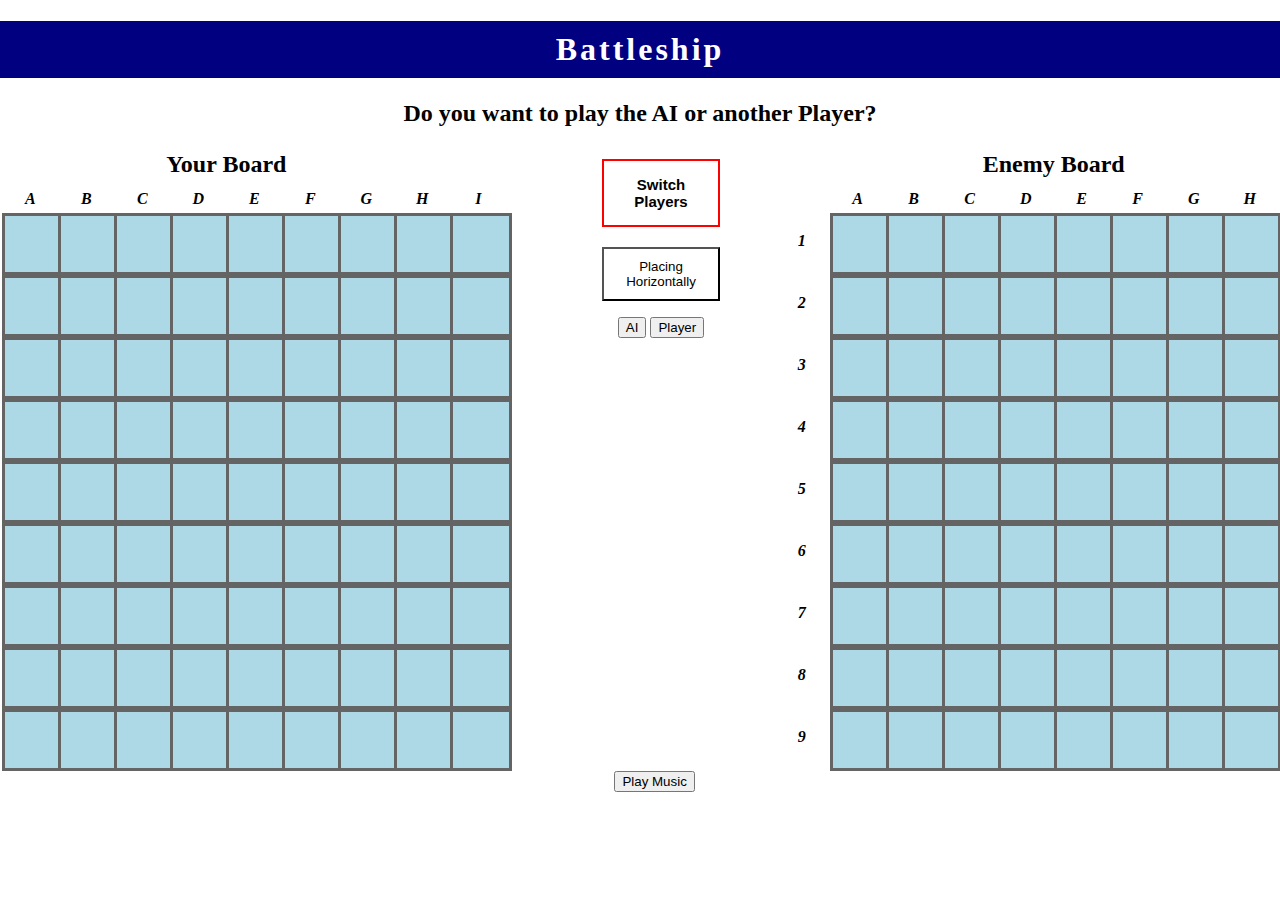
==== commit 6b88feb0: "sound effects" ====
--- a/board.html
+++ b/board.html
@@ -331,6 +331,7 @@
 
   <canvas id="canvas" width=1445 height=1050 class="canvas"></canvas>
 
+  <!-- Default destruction animation frames for the Submarine-->
   <img id = "ship2death1" src = "assets/Animations/ship2death1.png" style = "visibility: hidden;position:absolute;width: 112px; height: 56px;pointer-events: none;">
   <img id = "ship2death2" src = "assets/Animations/ship2death2.png" style = "visibility: hidden;position:absolute;width: 112px; height: 56px;pointer-events: none;">
   <img id = "ship2death3" src = "assets/Animations/ship2death3.png" style = "visibility: hidden;position:absolute;width: 112px; height: 56px;pointer-events: none;">
@@ -338,6 +339,7 @@
   <img id = "ship2death5" src = "assets/Animations/ship2death5.png" style = "visibility: hidden;position:absolute;width: 112px; height: 56px;pointer-events: none;">
   <img id = "ship2death6" src = "assets/Animations/ship2death6.png" style = "visibility: hidden;position:absolute;width: 112px; height: 56px;pointer-events: none;">
 
+  <!-- Default destruction animation frames for the Cruiser-->
   <img id = "ship3death1" src = "assets/Animations/ship3death1.png" style = "visibility: hidden;position:absolute;width: 168px; height: 56px;pointer-events: none;">
   <img id = "ship3death2" src = "assets/Animations/ship3death2.png" style = "visibility: hidden;position:absolute;width: 168px; height: 56px;pointer-events: none;">
   <img id = "ship3death3" src = "assets/Animations/ship3death3.png" style = "visibility: hidden;position:absolute;width: 168px; height: 56px;pointer-events: none;">
@@ -345,6 +347,7 @@
   <img id = "ship3death5" src = "assets/Animations/ship3death5.png" style = "visibility: hidden;position:absolute;width: 168px; height: 56px;pointer-events: none;">
   <img id = "ship3death6" src = "assets/Animations/ship3death6.png" style = "visibility: hidden;position:absolute;width: 168px; height: 56px;pointer-events: none;">
 
+  <!-- Default destruction animation frames for the Battleship-->
   <img id = "ship4death1" src = "assets/Animations/ship4death1.png" style = "visibility: hidden;position:absolute;width: 224px; height: 56px;pointer-events: none;">
   <img id = "ship4death2" src = "assets/Animations/ship4death2.png" style = "visibility: hidden;position:absolute;width: 224px; height: 56px;pointer-events: none;">
   <img id = "ship4death3" src = "assets/Animations/ship4death3.png" style = "visibility: hidden;position:absolute;width: 224px; height: 56px;pointer-events: none;">
@@ -352,12 +355,19 @@
   <img id = "ship4death5" src = "assets/Animations/ship4death5.png" style = "visibility: hidden;position:absolute;width: 224px; height: 56px;pointer-events: none;">
   <img id = "ship4death6" src = "assets/Animations/ship4death6.png" style = "visibility: hidden;position:absolute;width: 224px; height: 56px;pointer-events: none;">
 
+  <!-- Default destruction animation frames for the Aircraft carrier-->
   <img id = "ship5death1" src = "assets/Animations/ship5death1.png" style = "visibility: hidden;position:absolute;width: 280px; height: 56px;pointer-events: none;">
   <img id = "ship5death2" src = "assets/Animations/ship5death2.png" style = "visibility: hidden;position:absolute;width: 280px; height: 56px;pointer-events: none;">
   <img id = "ship5death3" src = "assets/Animations/ship5death3.png" style = "visibility: hidden;position:absolute;width: 280px; height: 56px;pointer-events: none;">
   <img id = "ship5death4" src = "assets/Animations/ship5death4.png" style = "visibility: hidden;position:absolute;width: 280px; height: 56px;pointer-events: none;">
   <img id = "ship5death5" src = "assets/Animations/ship5death5.png" style = "visibility: hidden;position:absolute;width: 280px; height: 56px;pointer-events: none;">
   <img id = "ship5death6" src = "assets/Animations/ship5death6.png" style = "visibility: hidden;position:absolute;width: 280px; height: 56px;pointer-events: none;">
-  
+
+  <audio id = "backGroundMusic">
+    <source src = "assets/battleshipMusic.mp4" type = "audio/mpeg" >
+  </audio>
+
+  <button id = "playMusicButton" onclick = "startBackgroundMusic()" type = "button" style = "left:48%;position:absolute;">Play Music</button>
+
  </body>
 </html>
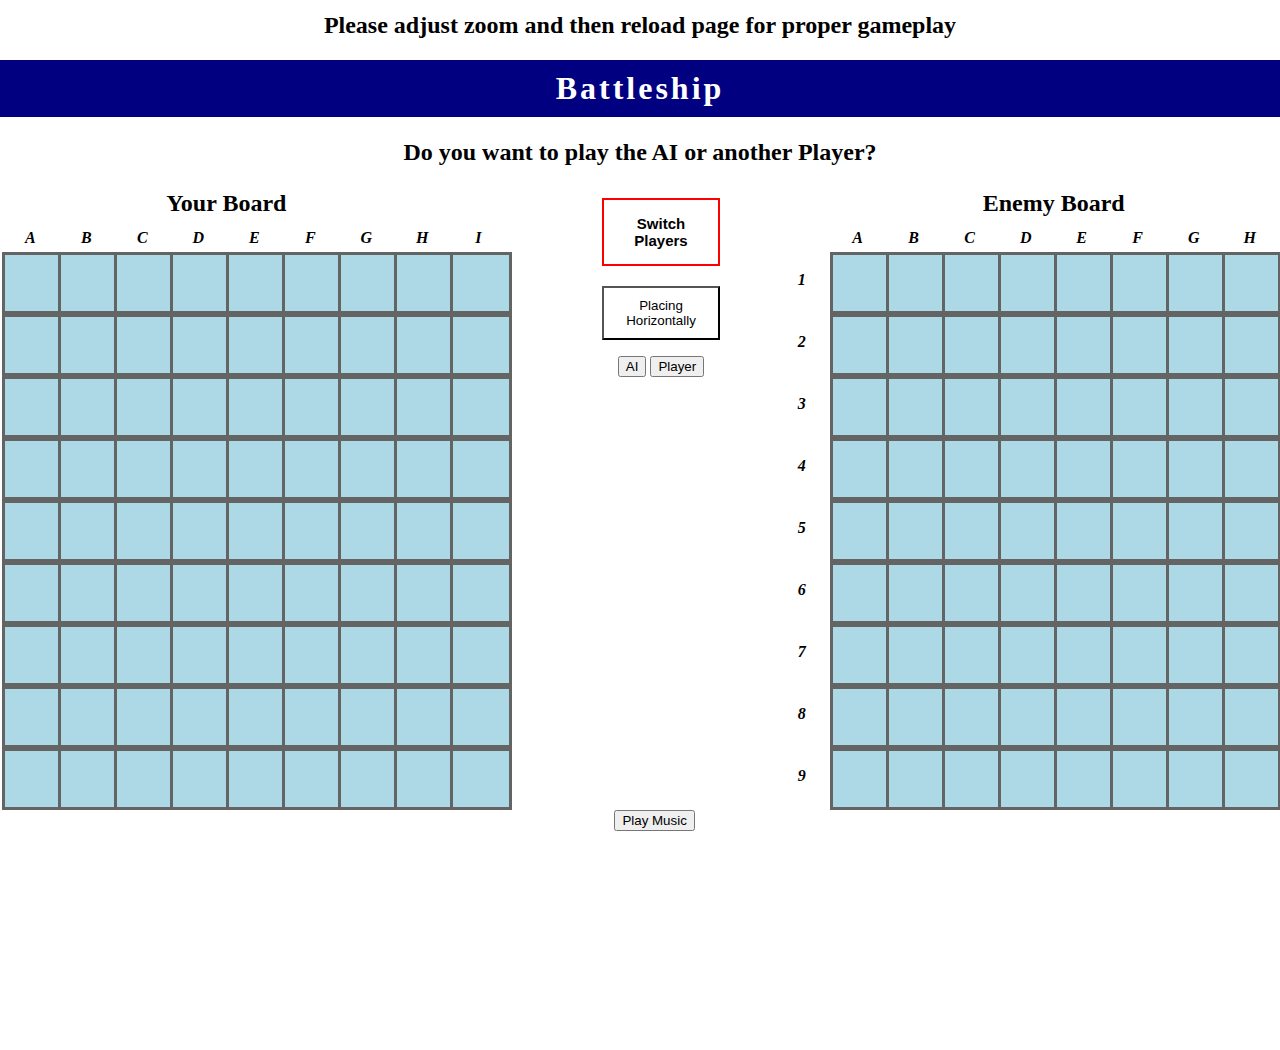
==== commit b99fbc16: "bug fixes" ====
--- a/board.html
+++ b/board.html
@@ -12,6 +12,7 @@
 </head>
 <body>
 
+<h2 id="zoom-adjust">Please adjust zoom and then reload page for proper gameplay</h2>
 <h1>Battleship</h1>
 
 <h2 id= "playerChoice">Do you want to play the AI or another Player?</h2>
